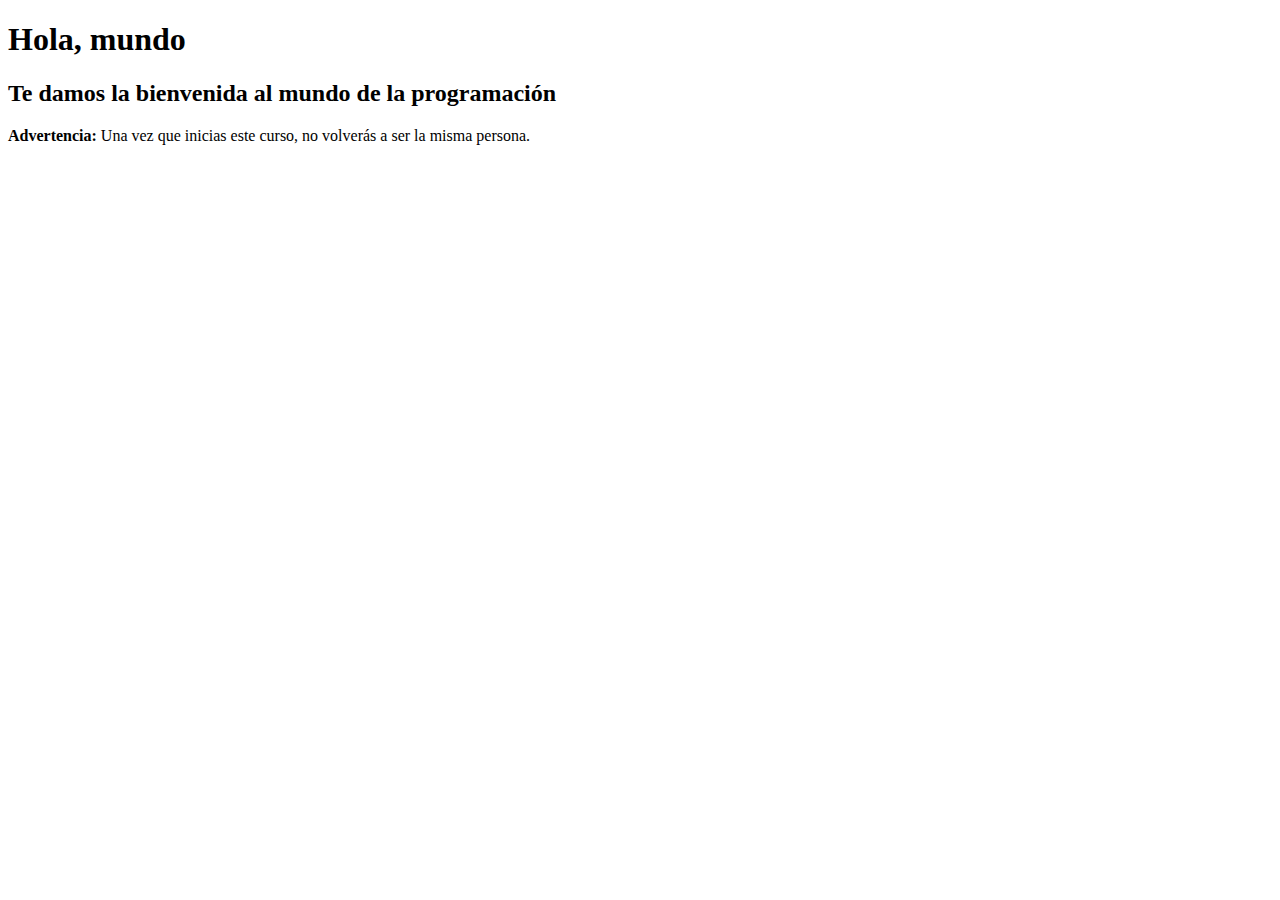
==== index.html @ 0f1dd07d "first_commit" ====
<!DOCTYPE html>
<html lang="en">
<head>
    <meta charset="UTF-8">
    <meta http-equiv="X-UA-Compatible" content="IE=edge">
    <meta name="viewport" content="width=device-width, initial-scale=1.0">
    <title>Mi Proyecto Web</title>
</head>
<body>
<h1>Hola, mundo</h1>
<h2>Te damos la bienvenida al mundo de la programación</h2>
<p>
    <b>Advertencia:</b>
    Una vez que inicias este curso, no volverás a ser la misma persona.
</p>
</body>
</html>
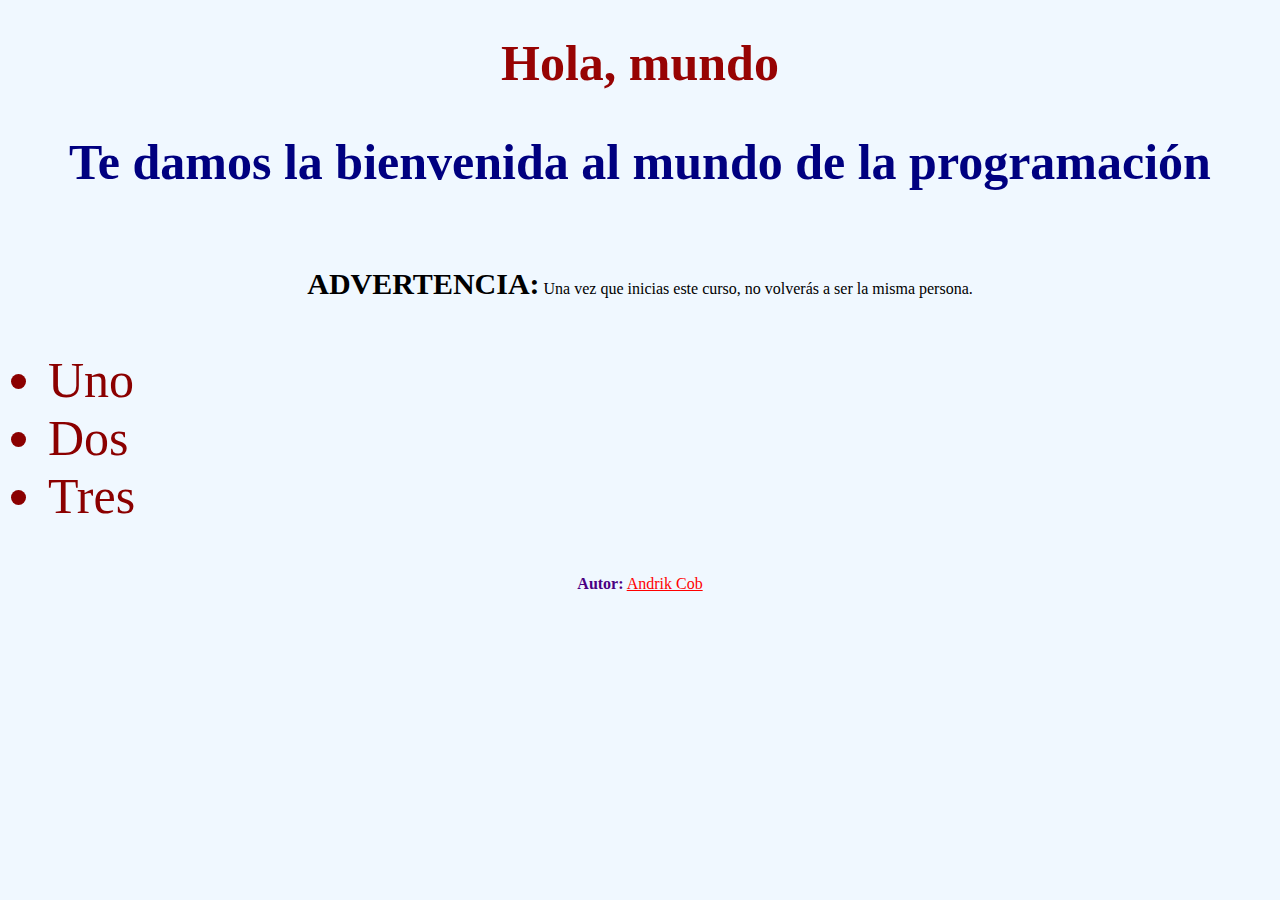
==== commit 1ab76b8e: "second_commit" ====
--- a/index.html
+++ b/index.html
@@ -6,12 +6,22 @@
     <meta name="viewport" content="width=device-width, initial-scale=1.0">
     <title>Mi Proyecto Web</title>
 </head>
-<body>
-<h1>Hola, mundo</h1>
-<h2>Te damos la bienvenida al mundo de la programación</h2>
-<p>
-    <b>Advertencia:</b>
-    Una vez que inicias este curso, no volverás a ser la misma persona.
-</p>
+<body style="text-align: center;background-color: aliceblue;">
+    <h1 style="color: rgb(151, 3, 3); font-size: 50px;">Hola, mundo</h1>
+    <h2 style="color: navy; font-size: 50px;">Te damos la bienvenida al mundo de la programación</h2>
+    <img src="img/MUNDO.jpg" alt="">
+    <p>
+        <b style="text-align: center; font-size: 30px; color: black;">ADVERTENCIA:</b>
+        Una vez que inicias este curso, no volverás a ser la misma persona.
+    </p>
+    <ul style="text-align: left; font-size: 50px;">
+        <li style="color: darkred">Uno</li>
+        <li style="color: darkred">Dos</li>
+        <li style="color: darkred">Tres</li>
+    </ul>
+    <p>
+       <b style="text-align: center; color: indigo;">Autor:</b>
+       <a href="https://github.com/AndrikCob" style="color: red; text-align: center;">Andrik Cob</a>
+    </p>
 </body>
 </html>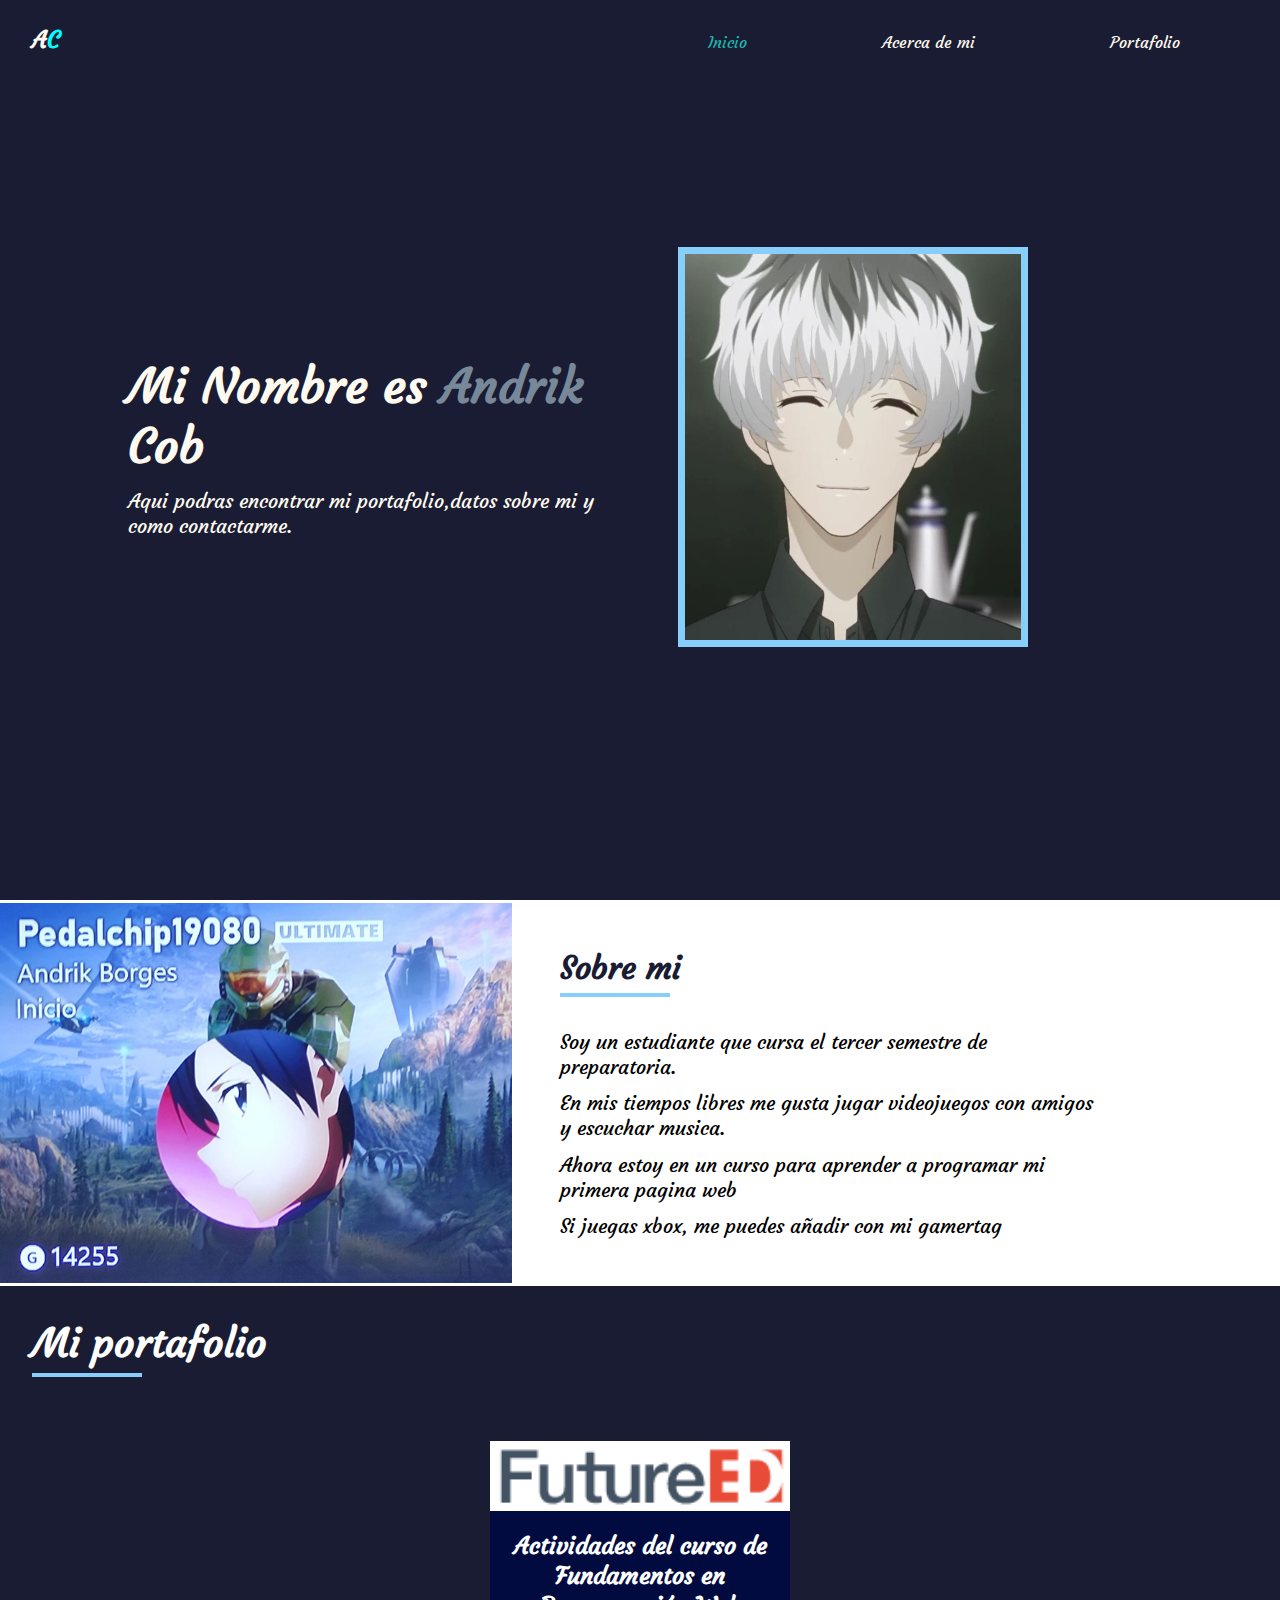
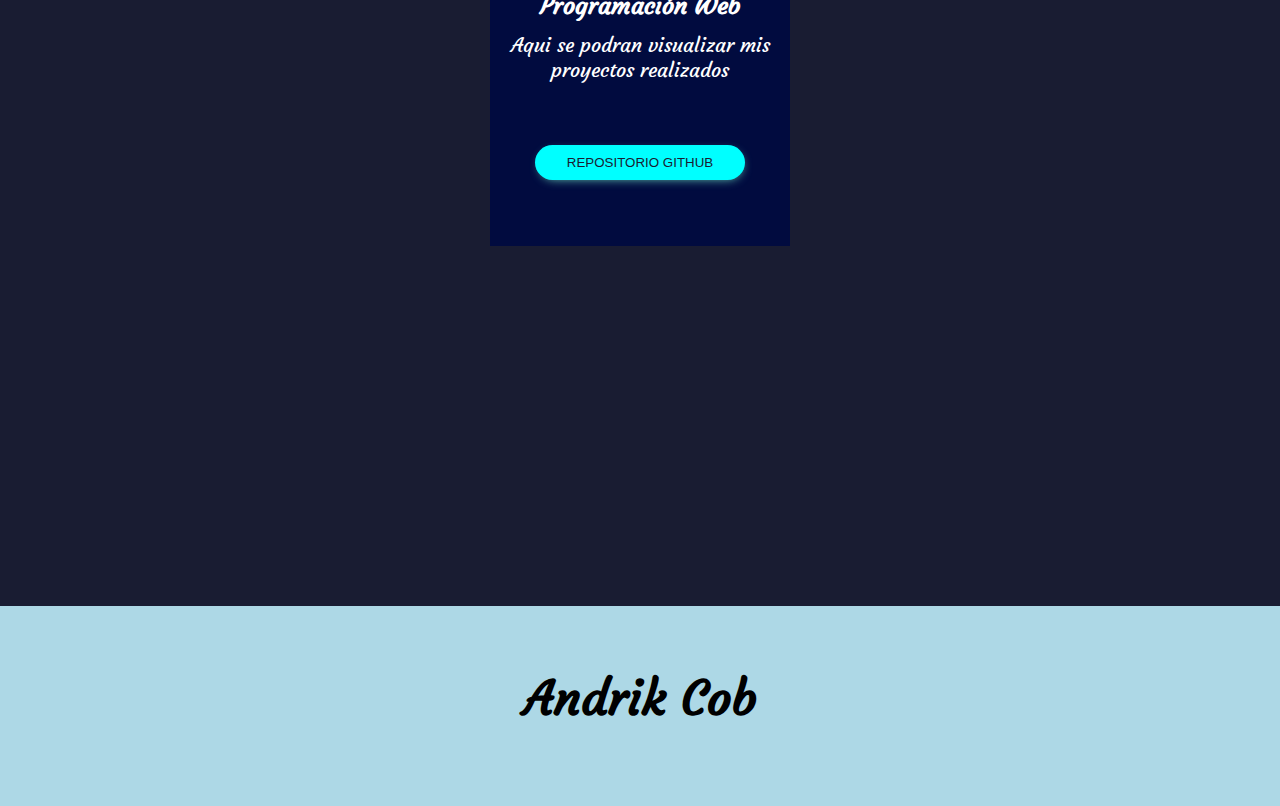
==== commit 7af236cb: "first_commit" ====
--- a/index.html
+++ b/index.html
@@ -1,27 +1,104 @@
 <!DOCTYPE html>
-<html lang="en">
+<html lang="es">
 <head>
     <meta charset="UTF-8">
     <meta http-equiv="X-UA-Compatible" content="IE=edge">
     <meta name="viewport" content="width=device-width, initial-scale=1.0">
-    <title>Mi Proyecto Web</title>
+    <title>Portafolio</title>
+    <link rel="stylesheet" href="estilos.css">
+    <link rel="stylesheet" href="https://use.fontawesome.com/releases/v5.15.4/css/all.css" integrity="sha384-DyZ88mC6Up2uqS4h/KRgHuoeGwBcD4Ng9SiP4dIRy0EXTlnuz47vAwmeGwVChigm" crossorigin="anonymous">
 </head>
-<body style="text-align: center;background-color: aliceblue;">
-    <h1 style="color: rgb(151, 3, 3); font-size: 50px;">Hola, mundo</h1>
-    <h2 style="color: navy; font-size: 50px;">Te damos la bienvenida al mundo de la programación</h2>
-    <img src="img/MUNDO.jpg" alt="">
-    <p>
-        <b style="text-align: center; font-size: 30px; color: black;">ADVERTENCIA:</b>
-        Una vez que inicias este curso, no volverás a ser la misma persona.
-    </p>
-    <ul style="text-align: left; font-size: 50px;">
-        <li style="color: darkred">Uno</li>
-        <li style="color: darkred">Dos</li>
-        <li style="color: darkred">Tres</li>
-    </ul>
-    <p>
-       <b style="text-align: center; color: indigo;">Autor:</b>
-       <a href="https://github.com/AndrikCob" style="color: red; text-align: center;">Andrik Cob</a>
-    </p>
+<body>
+   <div class="base">
+       <header>
+           <nav class="navbar">
+               <div class="brand">
+                   <h2>A<span>C</span></h2>
+               </div>
+               <ul class="menu">
+                   <li><a class="lista" href="#">Inicio</a></li>
+                   <li><a href="#">Acerca de mi</a></li>
+                   <li><a href="">Portafolio</a></li>
+              </ul>
+           </nav>
+       </header>
+       <main class="main">
+        <div class="info-content">
+            <h1>Mi Nombre es <span>Andrik </span>Cob</h1>
+            <p>Aqui podras encontrar mi portafolio,datos sobre mi y como contactarme.</p>
+        </div>
+        <img src="img/Personaje.jpeg" alt="Personaje">
+
+    </main>
+    </div>
+
+    <div class="about">
+      <img src="img/Perfil_Xbox.jpeg" alt="perfil_de_xbox">
+     
+        <div class="info">
+        <h2>Sobre mi</h2>
+          <div class="divider"></div>
+          <p>Soy un estudiante que cursa el tercer semestre de preparatoria.</p>
+          <p>En mis tiempos libres me gusta jugar videojuegos con amigos y escuchar musica.</p>
+          <p>Ahora estoy en un curso para aprender a programar mi primera pagina web</p>
+          <p>Si juegas xbox, me puedes añadir con mi gamertag</p>
+        </div>
+    </div>
+
+    <div class="portafolio">
+        <div class="head2">
+            <h2>Mi portafolio</h2>
+            <div class="divider"></div>
+        </div>
+
+        <div class="container">
+            <div class="card">
+                <div class="card_img">
+                </div>
+                <div class="card_title">
+                    <h2>Actividades del curso de Fundamentos en Programación Web</h1>
+                        <p>Aqui se podran visualizar mis proyectos realizados</p>
+                </div>
+                <div class="projecs_link">
+                    <a href="Hola Mundo/index.html" target="_blank">
+                        <i class="fas fa-globe"></i>
+                    </a>
+                    <a href="Pokédex/Pokemon.html" target="_blank">
+                        <i class="fas fa-dragon"></i>
+                    </a>
+                    <a href="Sistema Solar/sistema_solar.html" target="_blank">
+                        <i class="fas fa-sun"></i>
+                    </a>
+                </div>
+                <div class="boton_conter">
+                  <button class="boton">
+                    <a href="https://github.com/AndrikCob/MiProyectoWeb" target="_blank">
+                        Repositorio GitHub
+                    </a>
+                  </button>  
+                </div>
+            </div>
+        </div>
+    </div>
+
+    
+<footer class="footer">
+    <div class="footer_content">
+        <h2>Andrik Cob</h2>
+    </div>
+    <div class="social_network">
+        <a href="https://twitter.com/AndrikCob" target="_blank">
+        <i class="fab fa-twitter"></i>
+        </a>
+        <a href="https://www.facebook.com/profile.php?id=100009839132711" target="_blank">
+        <i class="fab fa-facebook"></i>
+        <a href="https://wa.me/+529991593317" target="_blank">
+        <i class="fab fa-whatsapp"></i>
+        </a>
+        </a>
+    </div>
+
+</footer>
+
 </body>
 </html>--- a/estilos.css
+++ b/estilos.css
@@ -0,0 +1,243 @@
+@import url('https://fonts.googleapis.com/css2?family=Courgette&display=swap');
+
+*{
+    margin: 0;
+    padding: 0;
+    box-sizing: border-box;
+}
+
+body {
+    font-family: 'Courgette', cursive;
+}
+
+.base {
+    width: 100vw;
+    height: 100vh;
+    background-color: #191c32;
+    color: floralwhite;
+}
+
+.navbar {
+    display: flex;
+    justify-content: space-between;
+    padding: 2em;
+}
+
+.brand span {
+    color: aqua;
+}
+
+.brand {
+    margin-top: -7px;
+}
+
+.menu {
+    display: flex;
+    width: 50%;
+    justify-content: space-around;
+}
+
+.menu li {
+    list-style: none;
+}
+
+
+.menu a{
+    color: floralwhite;
+    text-decoration: none;
+    padding: 10px 20px;
+}
+
+.menu .lista{
+    color: lightseagreen;
+}
+
+.menu a:hover {
+    background-color: red;
+    color: black;
+    transition: ease-in .4s;
+}
+
+.main {
+    margin:0 auto;
+    width: 80vw;
+    height: 80vh;
+    display: grid;
+    grid-template-columns: repeat(2,1fr);
+    align-items: center;
+}
+
+h1{
+    font-size: 3em;
+}
+
+span {
+    color: lightslategray;
+}
+
+p{
+    font-size: 20px;
+    margin-top: 3mm;
+}
+
+.main img{
+    width: 350px;
+    height: 400px;
+    border: 7px solid lightskyblue;
+    margin-left: 1cm;
+    z-index: 1;
+}
+
+
+.about {
+    display: grid;
+    grid-template-columns: repeat(10,1fr);
+    width: 100vw;
+    align-items: center
+}
+
+.about img {
+    width: 100%;
+    grid-column: 1/5;
+
+}
+
+.info{
+    grid-column: 5/10;
+    padding: 3em;
+}
+
+.info h2 {
+    font-size: 2em;
+    color: #191c32;
+
+}
+
+.divider {
+    height: 4px;
+    width: 110px;
+    background-color: lightskyblue;
+    margin-top: 5px;
+    margin-bottom: 2em;
+}
+
+.head2 {
+    width: 100vw;
+    padding: 2em
+}
+
+.head2 h2 {
+    font-size: 2.5em;
+}
+
+.portafolio {
+    width: 100vw;
+    background-color: #191c32 ;
+    color: white;
+
+}
+
+.portafolio .container {
+    width: 80vw;
+    height: 85vh;
+    margin: 0 auto;
+    display: flex;
+    justify-content: center;
+}
+
+.card {
+    width: 300px;
+    color: white;
+    height: 405px;
+    background-color: #010b3f;
+    
+}
+
+.card_img {
+    width: 100%;
+    height: 70px;
+    background-image: url(img/icon_futureed.png);
+    background-size: cover;
+}
+
+.card_title {
+    padding: 20px;
+    text-align: center;
+}
+
+.projecs_link {
+    display: flex;
+    justify-content: space-evenly;
+}
+
+.projecs_link a {
+    color: aliceblue;
+    text-decoration: none;
+}
+
+.projecs_link i {
+    font-size: 1.5em;
+}
+
+
+.boton a {
+    text-decoration: none;
+    color: #191c32;
+    text-transform: uppercase;
+    
+}
+
+.boton {
+    padding: 10px 20px; 
+    background-color: aqua;
+    border: none;
+    border-radius: 20px;
+    margin-top: 10px;
+    cursor: pointer;
+    box-shadow: 1px 3px 11px -5px aquamarine;
+}
+
+.boton:hover {
+    background-color: red;
+    box-shadow: none;
+}
+
+.boton {
+    margin: 0 auto;
+    margin: 2em;
+    width: 70%;
+}
+    
+.boton_conter {
+    display: flex;
+    width: 100%;
+    justify-content: center;
+    margin-top: 1em;
+
+}
+
+.footer {
+    display: flex;
+    flex-direction: column;
+    justify-content: center;
+    align-items: center;
+    width: 100vw;
+    height: 200px;
+    background-color:lightblue;
+}
+
+.footer_content h2 {
+    font-size: 3em;
+}
+
+.social_network {
+    display: flex;
+    justify-content: space-evenly;
+    width: 300px;
+    margin-top: 1em;
+}
+
+.social_network i {
+    font-size: 2em;
+}
+
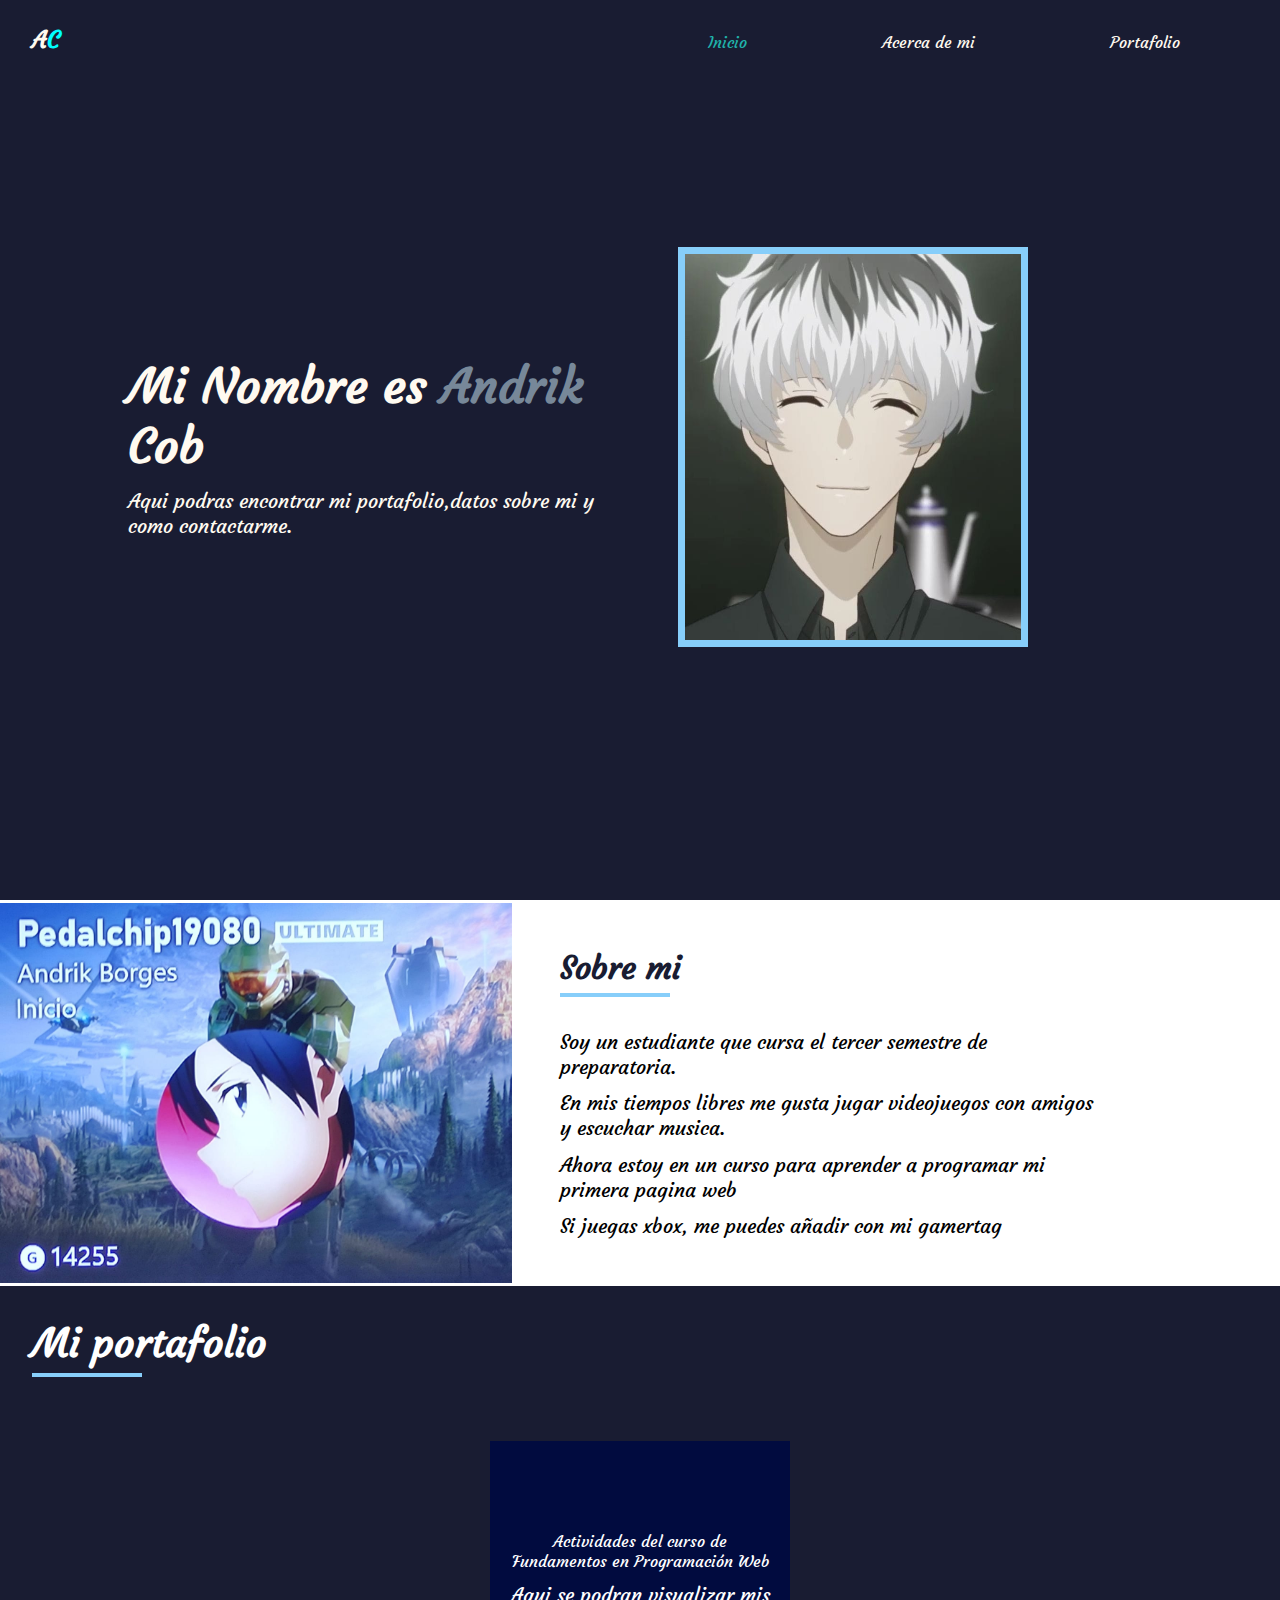
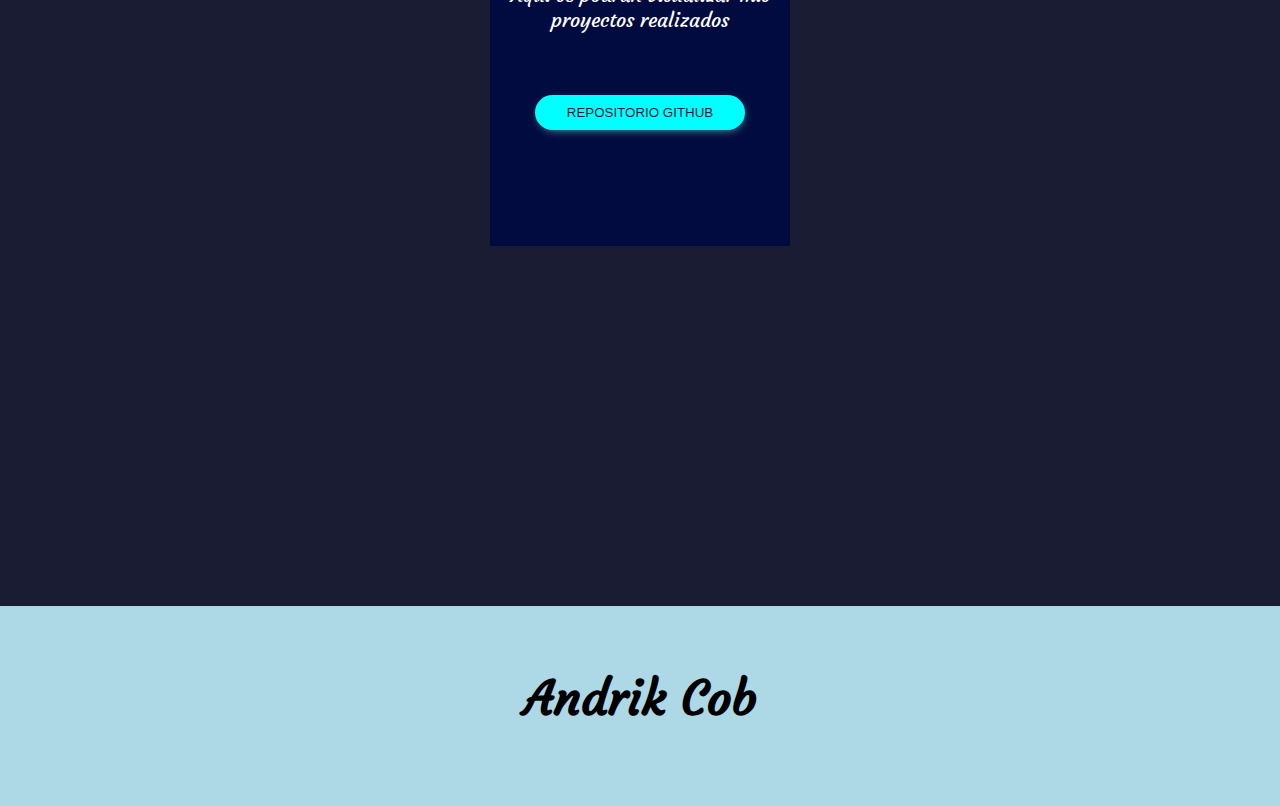
==== commit cdd2ee98: "second_commit" ====
--- a/index.html
+++ b/index.html
@@ -5,7 +5,7 @@
     <meta http-equiv="X-UA-Compatible" content="IE=edge">
     <meta name="viewport" content="width=device-width, initial-scale=1.0">
     <title>Portafolio</title>
-    <link rel="stylesheet" href="estilos.css">
+    <link rel="stylesheet" href="estilos_css/estilos_portafolio.css">
     <link rel="stylesheet" href="https://use.fontawesome.com/releases/v5.15.4/css/all.css" integrity="sha384-DyZ88mC6Up2uqS4h/KRgHuoeGwBcD4Ng9SiP4dIRy0EXTlnuz47vAwmeGwVChigm" crossorigin="anonymous">
 </head>
 <body>
@@ -16,9 +16,9 @@
                    <h2>A<span>C</span></h2>
                </div>
                <ul class="menu">
-                   <li><a class="lista" href="#">Inicio</a></li>
-                   <li><a href="#">Acerca de mi</a></li>
-                   <li><a href="">Portafolio</a></li>
+                   <li><a class="lista" href="#1">Inicio</a></li>
+                   <li><a href="#2">Acerca de mi</a></li>
+                   <li><a href="#3">Portafolio</a></li>
               </ul>
            </nav>
        </header>
@@ -27,13 +27,13 @@
             <h1>Mi Nombre es <span>Andrik </span>Cob</h1>
             <p>Aqui podras encontrar mi portafolio,datos sobre mi y como contactarme.</p>
         </div>
-        <img src="img/Personaje.jpeg" alt="Personaje">
+        <img src="img/Personaje.jpeg" alt="Personaje" id="1">
 
     </main>
     </div>
 
     <div class="about">
-      <img src="img/Perfil_Xbox.jpeg" alt="perfil_de_xbox">
+      <img src="img/Perfil_Xbox.jpeg" alt="perfil_de_xbox" id="2">
      
         <div class="info">
         <h2>Sobre mi</h2>
@@ -47,7 +47,7 @@
 
     <div class="portafolio">
         <div class="head2">
-            <h2>Mi portafolio</h2>
+            <h2 id="3">Mi portafolio</h2>
             <div class="divider"></div>
         </div>
 
@@ -56,7 +56,7 @@
                 <div class="card_img">
                 </div>
                 <div class="card_title">
-                    <h2>Actividades del curso de Fundamentos en Programación Web</h1>
+                    <h>Actividades del curso de Fundamentos en Programación Web</h1>
                         <p>Aqui se podran visualizar mis proyectos realizados</p>
                 </div>
                 <div class="projecs_link">
--- a/estilos_css/estilos_portafolio.css
+++ b/estilos_css/estilos_portafolio.css
@@ -0,0 +1,243 @@
+@import url('https://fonts.googleapis.com/css2?family=Courgette&display=swap');
+
+*{
+    margin: 0;
+    padding: 0;
+    box-sizing: border-box;
+}
+
+body {
+    font-family: 'Courgette', cursive;
+}
+
+.base {
+    width: 100vw;
+    height: 100vh;
+    background-color: #191c32;
+    color: floralwhite;
+}
+
+.navbar {
+    display: flex;
+    justify-content: space-between;
+    padding: 2em;
+}
+
+.brand span {
+    color: aqua;
+}
+
+.brand {
+    margin-top: -7px;
+}
+
+.menu {
+    display: flex;
+    width: 50%;
+    justify-content: space-around;
+}
+
+.menu li {
+    list-style: none;
+}
+
+
+.menu a{
+    color: floralwhite;
+    text-decoration: none;
+    padding: 10px 20px;
+}
+
+.menu .lista{
+    color: lightseagreen;
+}
+
+.menu a:hover {
+    background-color: red;
+    color: black;
+    transition: ease-in .4s;
+}
+
+.main {
+    margin:0 auto;
+    width: 80vw;
+    height: 80vh;
+    display: grid;
+    grid-template-columns: repeat(2,1fr);
+    align-items: center;
+}
+
+h1{
+    font-size: 3em;
+}
+
+span {
+    color: lightslategray;
+}
+
+p{
+    font-size: 20px;
+    margin-top: 3mm;
+}
+
+.main img{
+    width: 350px;
+    height: 400px;
+    border: 7px solid lightskyblue;
+    margin-left: 1cm;
+    z-index: 1;
+}
+
+
+.about {
+    display: grid;
+    grid-template-columns: repeat(10,1fr);
+    width: 100vw;
+    align-items: center
+}
+
+.about img {
+    width: 100%;
+    grid-column: 1/5;
+
+}
+
+.info{
+    grid-column: 5/10;
+    padding: 3em;
+}
+
+.info h2 {
+    font-size: 2em;
+    color: #191c32;
+
+}
+
+.divider {
+    height: 4px;
+    width: 110px;
+    background-color: lightskyblue;
+    margin-top: 5px;
+    margin-bottom: 2em;
+}
+
+.head2 {
+    width: 100vw;
+    padding: 2em
+}
+
+.head2 h2 {
+    font-size: 2.5em;
+}
+
+.portafolio {
+    width: 100vw;
+    background-color: #191c32 ;
+    color: white;
+
+}
+
+.portafolio .container {
+    width: 80vw;
+    height: 85vh;
+    margin: 0 auto;
+    display: flex;
+    justify-content: center;
+}
+
+.card {
+    width: 300px;
+    color: white;
+    height: 405px;
+    background-color: #010b3f;
+    
+}
+
+.card_img {
+    width: 100%;
+    height: 70px;
+    background-image: url(img/icon_futureed.png);
+    background-size: cover;
+}
+
+.card_title {
+    padding: 20px;
+    text-align: center;
+}
+
+.projecs_link {
+    display: flex;
+    justify-content: space-evenly;
+}
+
+.projecs_link a {
+    color: aliceblue;
+    text-decoration: none;
+}
+
+.projecs_link i {
+    font-size: 1.5em;
+}
+
+
+.boton a {
+    text-decoration: none;
+    color: #191c32;
+    text-transform: uppercase;
+    
+}
+
+.boton {
+    padding: 10px 20px; 
+    background-color: aqua;
+    border: none;
+    border-radius: 20px;
+    margin-top: 10px;
+    cursor: pointer;
+    box-shadow: 1px 3px 11px -5px aquamarine;
+}
+
+.boton:hover {
+    background-color: red;
+    box-shadow: none;
+}
+
+.boton {
+    margin: 0 auto;
+    margin: 2em;
+    width: 70%;
+}
+    
+.boton_conter {
+    display: flex;
+    width: 100%;
+    justify-content: center;
+    margin-top: 1em;
+
+}
+
+.footer {
+    display: flex;
+    flex-direction: column;
+    justify-content: center;
+    align-items: center;
+    width: 100vw;
+    height: 200px;
+    background-color:lightblue;
+}
+
+.footer_content h2 {
+    font-size: 3em;
+}
+
+.social_network {
+    display: flex;
+    justify-content: space-evenly;
+    width: 300px;
+    margin-top: 1em;
+}
+
+.social_network i {
+    font-size: 2em;
+}
+
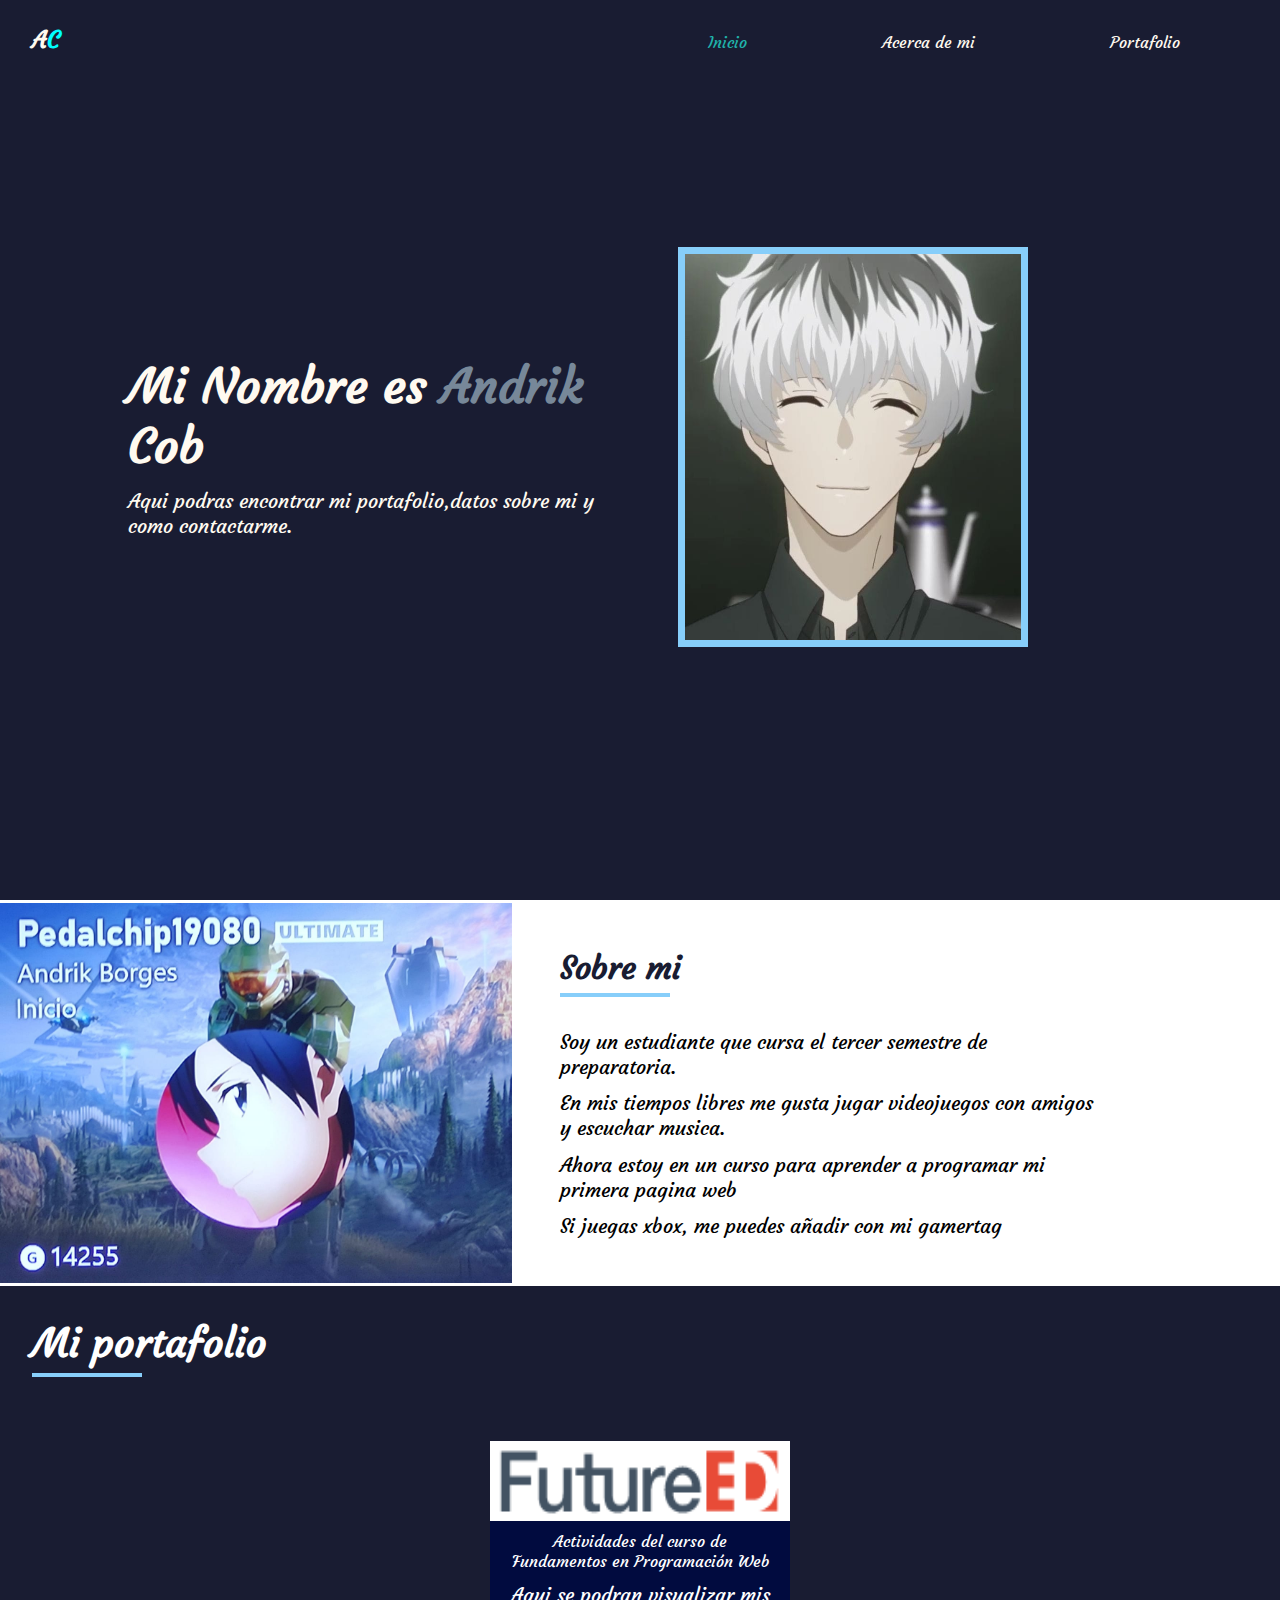
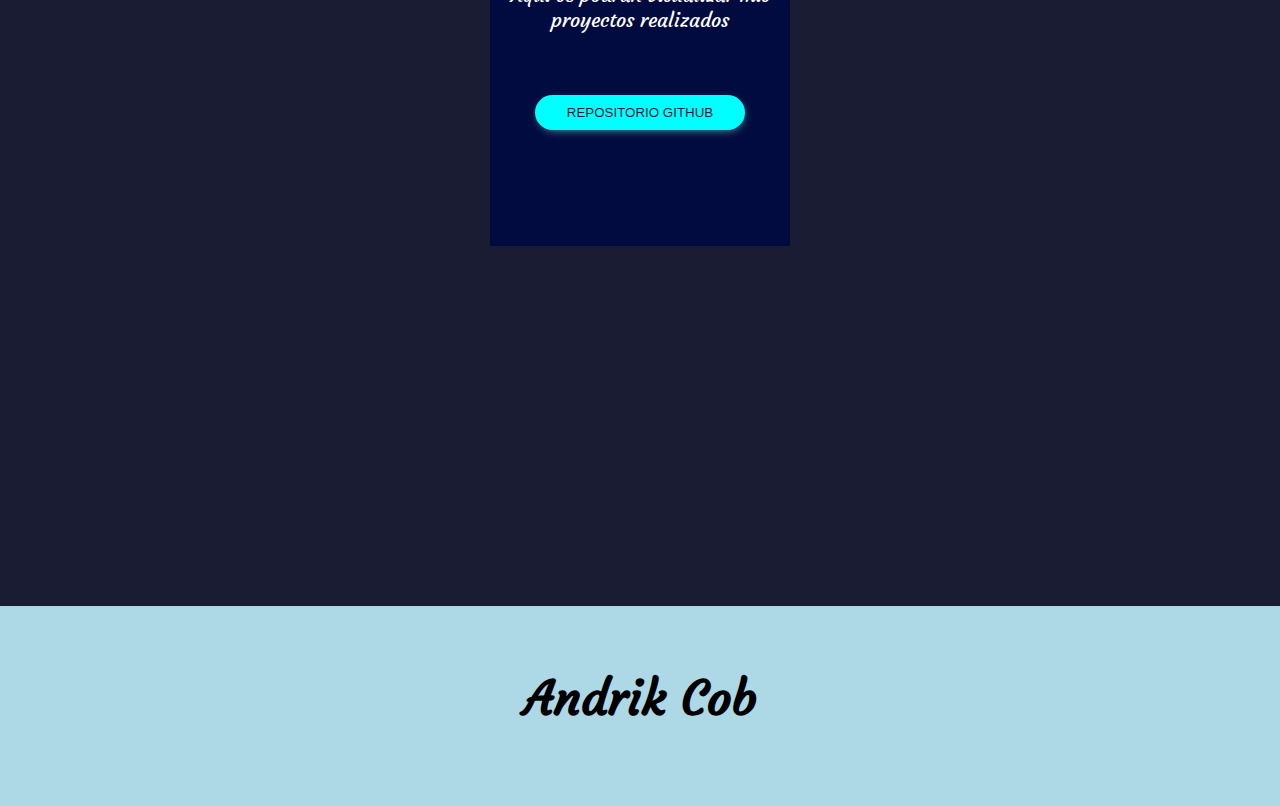
==== commit 42c248ef: "third_commit" ====
--- a/index.html
+++ b/index.html
@@ -54,6 +54,7 @@
         <div class="container">
             <div class="card">
                 <div class="card_img">
+                    <img src="img/icon_futureed.png" alt="icono futureed">
                 </div>
                 <div class="card_title">
                     <h>Actividades del curso de Fundamentos en Programación Web</h1>
--- a/estilos_css/estilos_portafolio.css
+++ b/estilos_css/estilos_portafolio.css
@@ -158,6 +158,11 @@
     height: 70px;
     background-image: url(img/icon_futureed.png);
     background-size: cover;
+}
+
+.card_img img {
+    width: 300px;
+    height: 80px;
 }
 
 .card_title {
